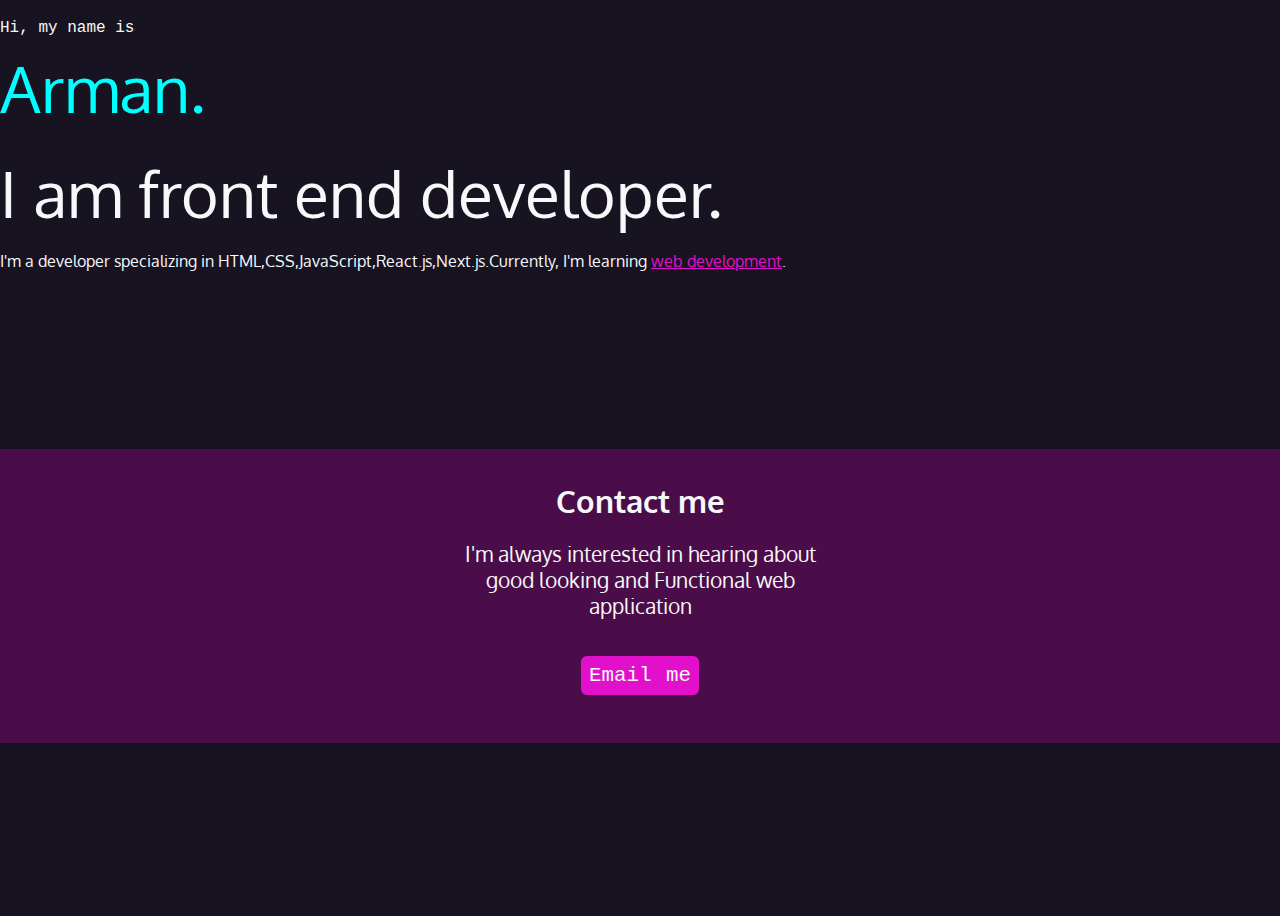
==== index.html @ 477d06f3 "first commit" ====
<!DOCTYPE html>
<html lang="en">

<head>
    <meta charset="UTF-8">
    <meta name="viewport" content="width=device-width, initial-scale=1.0">
    <link rel="stylesheet" href="style.css">
    <title>Document</title>
</head>

<body>
    <!-- the intro section start here -->
    <section id="intro">
        <p class="name">Hi, my name is <span>Arman.</span></p>

        <h2>I am front end developer.</h2>

        <p>I'm a developer specializing in HTML,CSS,JavaScript,React.js,Next.js.Currently, I'm learning <a href="#">web
                development</a>.</p>
    </section>
    <section id="contact">
      <div>
        <h2>Contact me</h2>

        <p>I'm always interested in hearing about good looking and Functional web application </p>

       <a href="mailto:abdulawularman52114@gamil.com">Email me</a>
      </div>
    </section>

</body>

</html>
---- style.css ----
@import url('https://fonts.googleapis.com/css2?family=Noto+Sans:ital,wght@0,100;0,200;0,300;0,400;0,500;0,600;0,700;0,800;0,900;1,100;1,200;1,300;1,400;1,500;1,600;1,700;1,800;1,900&family=Oxygen:wght@300;400;700&family=Playfair+Display:ital,wght@0,400;0,700;0,800;1,900&family=Poppins:ital,wght@0,100;0,200;0,300;0,400;0,500;0,600;0,700;0,800;1,100;1,200;1,300;1,400&family=Young+Serif&display=swap');

:root {
    --black: #171321;
    --dkblue: #0d314b;
    --plum: #4b0d49;
    --hotmag: #ff17e4;
    --magenta: #e310cb;
    --aqua: #86fbfb;
    --white: #f7f8fa;
    --font-size: 1.3rem;
    --mono: "Oxygen mono", monospace;
    --sans:'Oxygen', sans-serif;
  }

  html{
    box-sizing: border-box;
}


*,*::after,*::before{
  box-sizing: inherit;
  
}

/* give the body and html 100% width and height  */
html,body{
    height: 100%;
    width: 100%;
}

/* remove the default margin and padding */
body {
    font-family:var(--sans);
    background-color: var(--black);
    color:var(--white);
    font-size: var(--font-size);
    margin: 0;
    padding:0;
  }

  h1,h2,h3{
    margin:0;
  }

  a{
    color: var(--magenta);
  }
  
  a:hover{
    color: var(--hotmag);
    text-decoration: none;
  }

  /* intro section */
  #intro{
      padding-bottom: 10rem;
  }

  #intro p{
    font-size: 1rem;
    line-height: 1.5;
  }

  .name{
    font-family:var(--mono);
  }

  .name span{
    display: block;
    color: aqua;
    font-size: 4rem;
    font-family: var(--sans);
  }

  #intro h2{
    font-size: 4rem;
    font-weight: normal;
  }

  /* contact section start here */
  #contact{
    background-color:var(--plum);
  }

 #contact div{
  margin: auto;
  width: 400px;
  background-color: var(--plum);
  text-align: center;
  font-family:var(--sans);
  padding: 2rem 0;
 }

 #contact div p:first-child{
  font-weight:bold;
  font-size: 2rem;
 }

 #contact div a{
   color: var(--white);
   background-color: var(--magenta);
   text-decoration: none;
   padding: .5rem;
   border-radius: 6px;
   font-family: var(--mono);
   word-spacing: 2px;
   margin: 1rem 0;
   display: inline-block;
 }

 #contact div a:hover{
  background-color: var(--hotmag);
 }
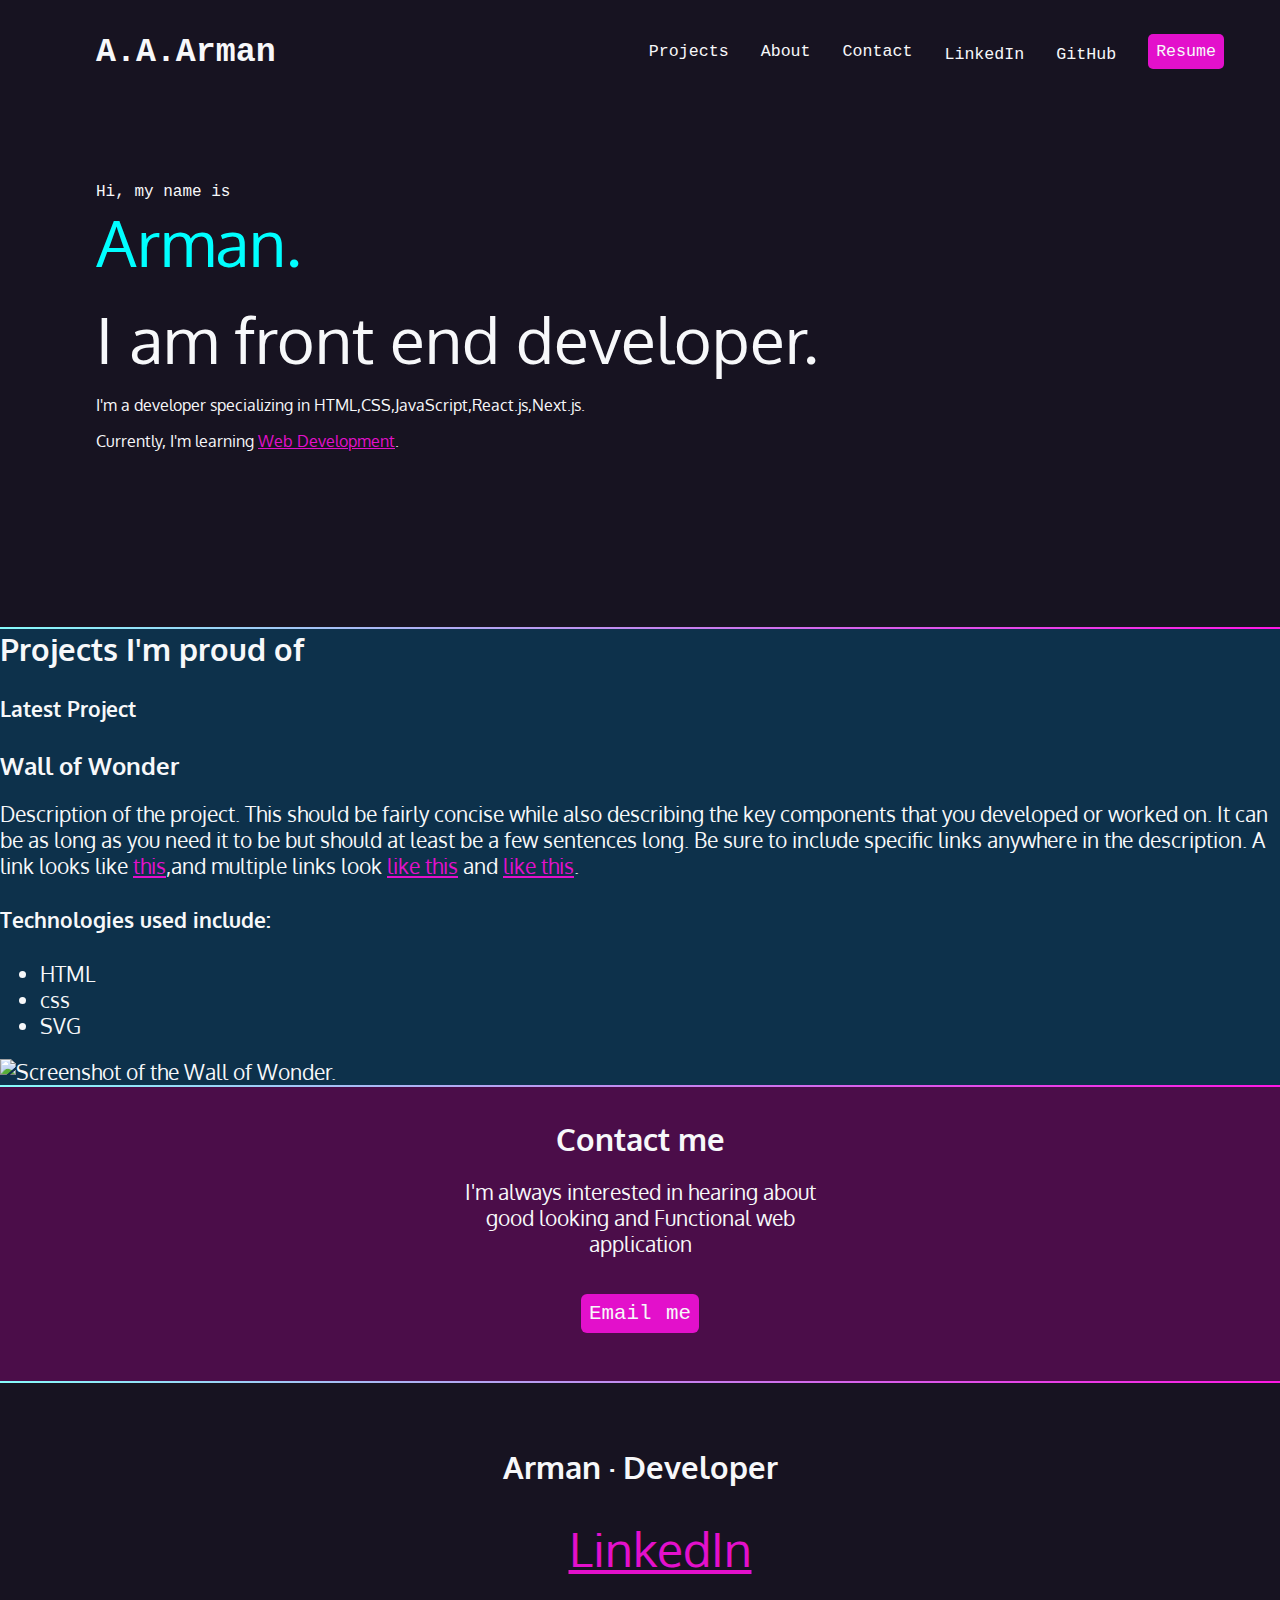
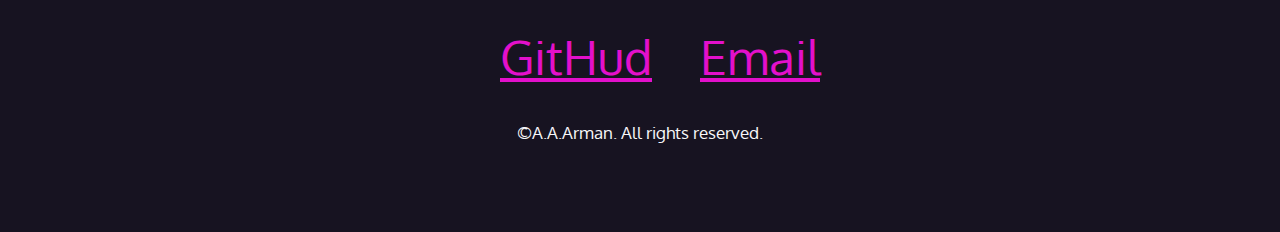
==== commit b59ee3e0: "add contact and footer section" ====
--- a/index.html
+++ b/index.html
@@ -2,31 +2,111 @@
 <html lang="en">
 
 <head>
-    <meta charset="UTF-8">
-    <meta name="viewport" content="width=device-width, initial-scale=1.0">
-    <link rel="stylesheet" href="style.css">
-    <title>Document</title>
+  <meta charset="UTF-8">
+  <meta name="viewport" content="width=device-width, initial-scale=1.0">
+  <!-- font awesome cdn -->
+  <link rel="stylesheet" href="https://cdnjs.cloudflare.com/ajax/libs/font-awesome/6.5.1/css/all.min.css"
+    integrity="sha512-DTOQO9RWCH3ppGqcWaEA1BIZOC6xxalwEsw9c2QQeAIftl+Vegovlnee1c9QX4TctnWMn13TZye+giMm8e2LwA=="
+    crossorigin="anonymous" referrerpolicy="no-referrer" />
+
+  <!-- main stylesheet -->
+  <link rel="stylesheet" href="style.css">
+  <title>Abdul Awul Arman</title>
 </head>
 
 <body>
-    <!-- the intro section start here -->
-    <section id="intro">
-        <p class="name">Hi, my name is <span>Arman.</span></p>
+  <!-- navbar section -->
+  <nav>
+    <ul>
+      <li>
+        <h1><a href="#"><span class="fa-solid fa-code"></span> <span>A.A.Arman</span></a></h1>
+      </li>
+      <li><a href="#">Projects</a></li>
+      <li><a href="#">About</a></li>
+      <li><a href="#">Contact</a></li>
+      <li><a href="#"><span aria-hidden="true" class="fa-brands fa-linkedin"></span> <span
+            class="sr-only">LinkedIn</span></a></li>
+      <li><a href="#"><span aria-hidden="true" class="fa-brands fa-github"></span><span
+            class="sr-only">GitHub</span></a></li>
+      <li><a class="button" href="#">Resume</a></li>
+    </ul>
+  </nav>
+  <!-- the intro section start here -->
+  <section id="intro">
+    <p class="name">Hi, my name is <span>Arman.</span></p>
 
-        <h2>I am front end developer.</h2>
+    <h2>I am front end developer.</h2>
 
-        <p>I'm a developer specializing in HTML,CSS,JavaScript,React.js,Next.js.Currently, I'm learning <a href="#">web
-                development</a>.</p>
+    <p>I'm a developer specializing in HTML,CSS,JavaScript,React.js,Next.js.</p>
+    <p>Currently, I'm learning <a href="#">Web
+        Development</a>.</p>
+  </section>
+  <!-- the gradient line -->
+  <div class="line"></div>
+
+  <!-- Projects section start here -->
+  <div class="project-div">
+    <section class="project">
+      <h2>Projects I'm proud of</h2>
+      <div>
+        <h4>Latest Project</h4>
+      </div>
+      <article>
+        <h3>Wall of Wonder</h3>
+  
+        <p>Description of the project. This should be fairly concise while also describing the key components that you
+          developed or worked on. It can be as long as you need it to be but should at least be a few sentences long. Be
+          sure
+          to include specific links anywhere in the description. A link looks like
+          <a href="https://frontendmasters.github.io/grid-flexbox-v2/">this</a>,and multiple links look <a href="#">like
+            this</a> and <a href="#">like this</a>.
+        </p>
+        <h4>Technologies used include:</h4>
+        <ul>
+          <li>HTML</li>
+          <li>css</li>
+          <li>SVG</li>
+        </ul>
+        <img src="https://assets.codepen.io/296057/fem-gettingstartedcss-ch5-1.png"
+          alt="Screenshot of the Wall of Wonder." />
+      </article>
     </section>
+  </div>
+
+  <!-- the gradient line -->
+  <div class="line"></div>
+
+  <!-- the contact section start here -->
+  <div class="contact-div">
     <section id="contact">
-      <div>
-        <h2>Contact me</h2>
+      <h2>Contact me</h2>
 
-        <p>I'm always interested in hearing about good looking and Functional web application </p>
+      <p>I'm always interested in hearing about good looking and Functional web application </p>
 
-       <a href="mailto:abdulawularman52114@gamil.com">Email me</a>
-      </div>
+      <a href="mailto:abdulawularman52114@gamil.com">Email me</a>
     </section>
+  </div>
+  <!-- the gradient line -->
+  <div class="line"></div>
+
+  <!-- footer section start here -->
+  <footer>
+    <h2>Arman &middot; Developer </h2>
+
+    <ul>
+      <li>
+        <a href="#"><span class="fa-brands fa-linkedin" aria-hidden="true"></span> <span
+            class="sr-only">LinkedIn</span></a>
+      </li>
+      <li>
+        <a href="#"><span class="fa-brands fa-github" aria-hidden="true"></span> <span class="sr-only">GitHud</span></a>
+      </li>
+      <li>
+        <a href="#"><span class="fa-solid fa-envelope" aria-hidden="true"></span> <span class="sr-only">Email</span></a>
+      </li>
+    </ul>
+    <p><small>&copy;A.A.Arman. All rights reserved.</small></p>
+  </footer>
 
 </body>
 
--- a/style.css
+++ b/style.css
@@ -21,6 +21,8 @@
 
 *,*::after,*::before{
   box-sizing: inherit;
+  /* padding: 0;
+  margin: 0; */
   
 }
 
@@ -53,14 +55,81 @@
     text-decoration: none;
   }
 
+  /* navbar section */
+  nav{
+    font-family: var(--mono);
+    font-size: 80%;
+    padding: 1rem;
+  }
+
+  nav ul{
+    list-style-type:none;
+    display: flex;
+    flex-wrap: wrap;
+    justify-content: center;
+    align-items: center;
+    gap: 2rem;
+  }
+
+  nav h1 a{
+    font-size: var(--sans);
+  }
+
+  nav li:first-child{
+    flex-basis: 100%;
+    text-align: center;
+  }
+
+  nav a{
+    color: var(--white);
+    text-decoration: none;
+    /* we want to full click able area so we give display block */
+    display: block;
+  }
+
+  nav a:hover{
+    color: var(--magenta);
+  }
+
+  nav [class*='fa-']{
+    /* font size 150% means that add 50% size with base size (100%+50%) */
+    font-size: 150%;
+    color:var(--aqua )
+  }
+
+  nav h1 [class*='fa-']{
+    /* font size 150% means that add 50% size with base size (100%+50%) */
+    font-size: 100%;
+    color:var(--aqua )
+  }
+
+  nav a:hover, nav [class*='fa-']:hover{
+    color: var(--hotmag);
+  }
+
+  .button{
+    background-color: var(--magenta);
+    padding:.5rem;
+    border-radius: 5px;
+  }
+
+  .button:hover{
+    color:white;
+  }
+
+
+
   /* intro section */
   #intro{
-      padding-bottom: 10rem;
+      padding:4rem 1rem 10rem 3.5rem;
+      max-width: 1200px;
+      margin:0 auto;
   }
 
   #intro p{
     font-size: 1rem;
-    line-height: 1.5;
+    
+
   }
 
   .name{
@@ -79,26 +148,31 @@
     font-weight: normal;
   }
 
+  /* project section start here */
+  .project-div{
+    background-color: var(--dkblue);
+  }
+
   /* contact section start here */
-  #contact{
-    background-color:var(--plum);
-  }
-
- #contact div{
-  margin: auto;
+ .contact-div{
+  background-color: var(--plum);
+ }
+
+ #contact {
   width: 400px;
-  background-color: var(--plum);
+  
   text-align: center;
   font-family:var(--sans);
   padding: 2rem 0;
- }
-
- #contact div p:first-child{
+  margin: 0 auto;
+ }
+
+ #contact p:first-child{
   font-weight:bold;
   font-size: 2rem;
  }
 
- #contact div a{
+ #contact  a{
    color: var(--white);
    background-color: var(--magenta);
    text-decoration: none;
@@ -110,6 +184,54 @@
    display: inline-block;
  }
 
- #contact div a:hover{
+ #contact a:hover{
   background-color: var(--hotmag);
  }
+
+ /* footer start here */ 
+ footer ul{
+  list-style: none;
+ }
+ footer{
+  padding: 4rem 0;
+  text-align: center;
+ }
+
+ footer ul{
+  width: 400px;
+  display: flex;
+  margin: 2rem auto;
+  justify-content: center;
+  gap: 3rem;
+  font-size: 3rem;
+  flex-flow: row wrap;
+
+ }
+
+ footer li a [class*='fa-']{
+   font-size: 3rem;
+ }
+
+
+ .line{
+  background: rgb(134,251,251);
+background: linear-gradient(90deg, rgba(134,251,251,1) 0%, rgba(134,251,251,1) 0%, rgba(255,23,228,1) 100%);
+  height: 2px;
+ }
+
+
+ @media  all and (min-width:850px) {
+
+  nav{
+    max-width: 1200px;
+    margin:0 auto;
+  }
+  
+  nav ul li:first-child{
+    flex-basis:auto;
+    text-align: left;
+    margin-right:auto ;
+  }
+
+  
+ }
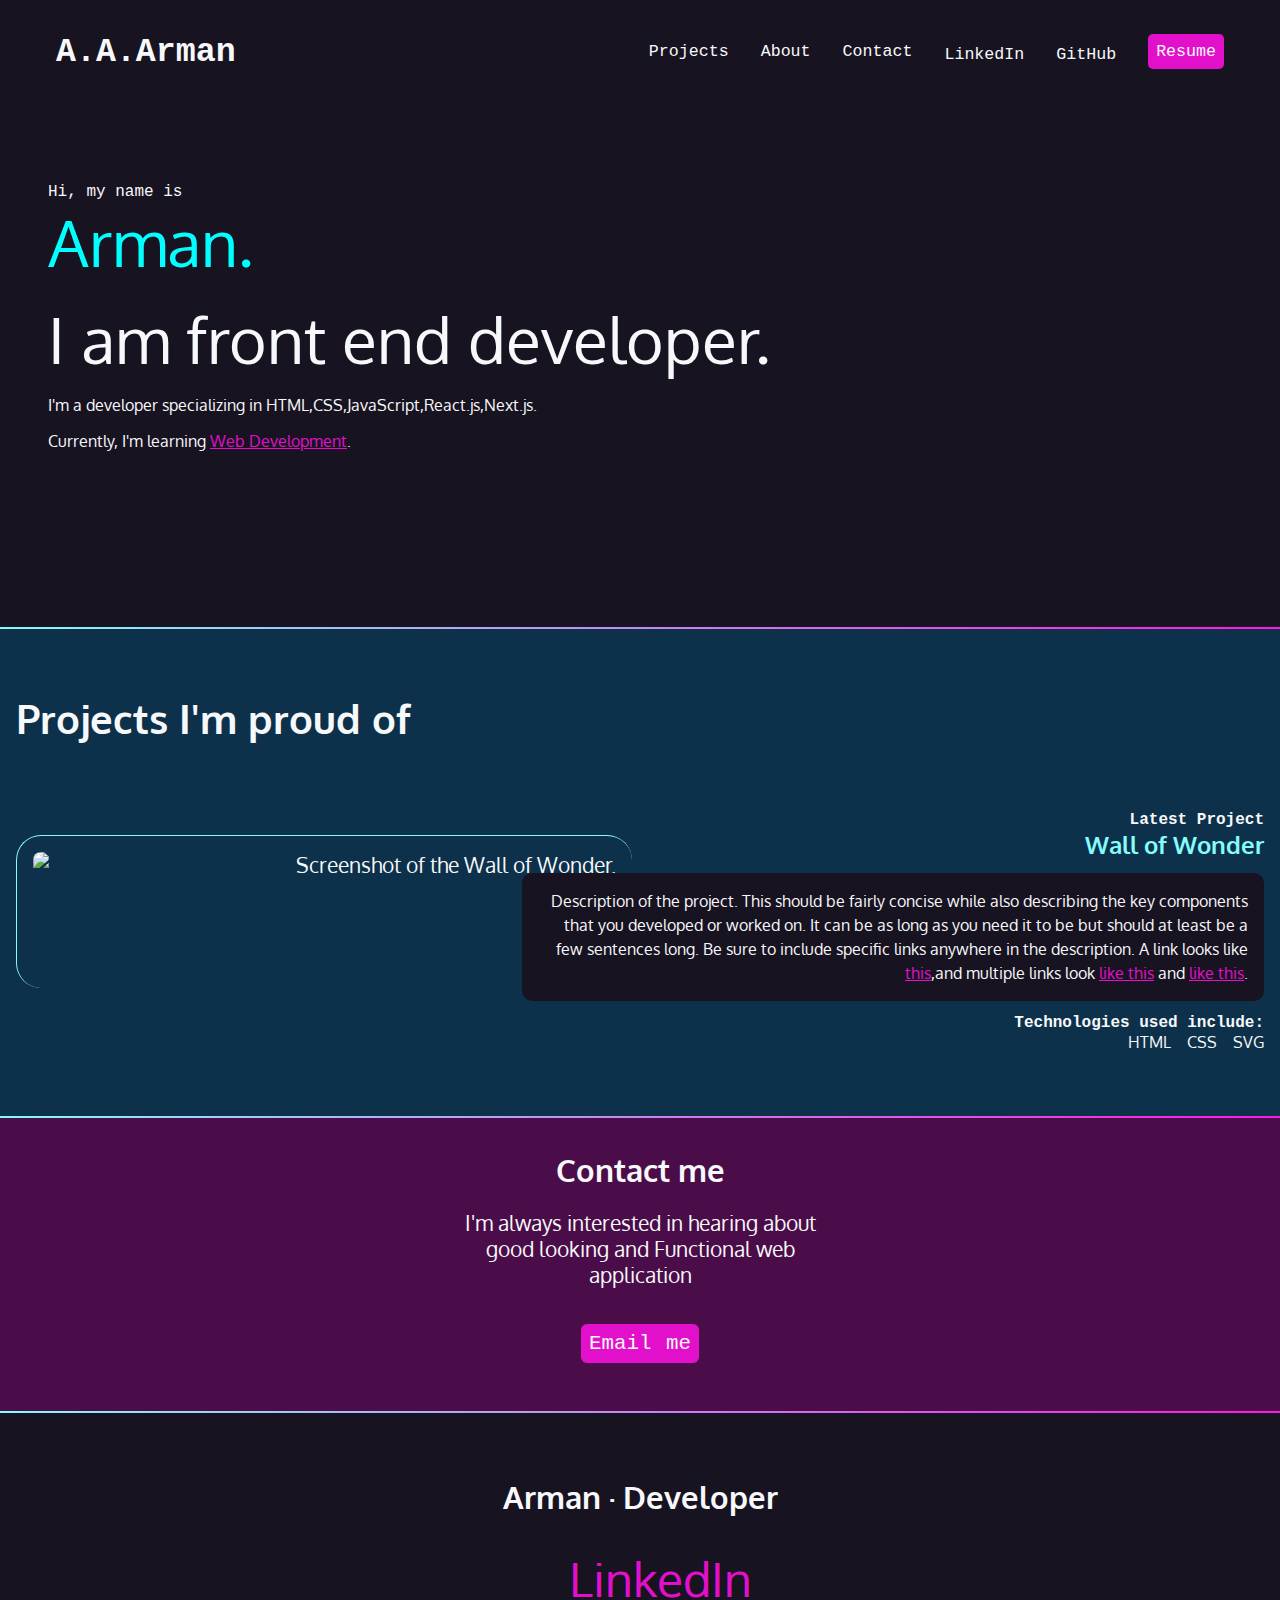
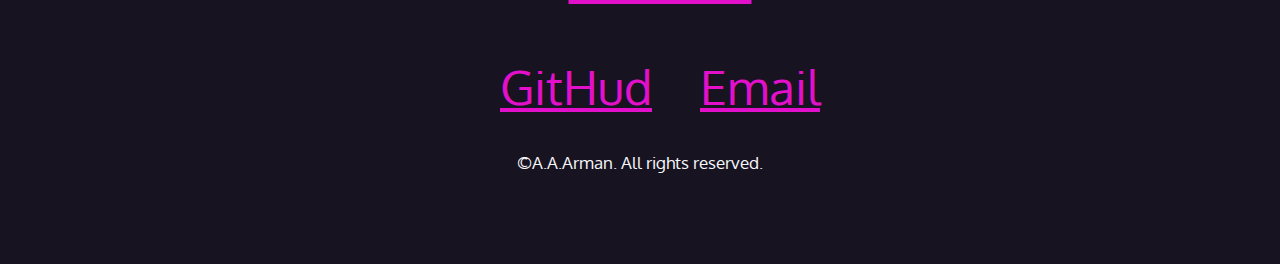
==== commit 3717a4ed: "add project section" ====
--- a/index.html
+++ b/index.html
@@ -46,27 +46,31 @@
 
   <!-- Projects section start here -->
   <div class="project-div">
-    <section class="project">
+    <section id="project">
       <h2>Projects I'm proud of</h2>
       <div>
-        <h4>Latest Project</h4>
-      </div>
+        
       <article>
-        <h3>Wall of Wonder</h3>
+
+        <div class="project-text">
+          <h4>Latest Project</h4>
+          <h3>Wall of Wonder</h3>
   
-        <p>Description of the project. This should be fairly concise while also describing the key components that you
-          developed or worked on. It can be as long as you need it to be but should at least be a few sentences long. Be
-          sure
-          to include specific links anywhere in the description. A link looks like
-          <a href="https://frontendmasters.github.io/grid-flexbox-v2/">this</a>,and multiple links look <a href="#">like
-            this</a> and <a href="#">like this</a>.
-        </p>
-        <h4>Technologies used include:</h4>
-        <ul>
-          <li>HTML</li>
-          <li>css</li>
-          <li>SVG</li>
-        </ul>
+          <p>Description of the project. This should be fairly concise while also describing the key components that you
+            developed or worked on. It can be as long as you need it to be but should at least be a few sentences long. Be
+            sure
+            to include specific links anywhere in the description. A link looks like
+            <a href="https://frontendmasters.github.io/grid-flexbox-v2/">this</a>,and multiple links look <a href="#">like
+              this</a> and <a href="#">like this</a>.
+          </p>
+          <h4>Technologies used include:</h4>
+          <ul>
+            <li>HTML</li>
+            <li>CSS</li>
+            <li>SVG</li>
+          </ul>
+        </div>
+        
         <img src="https://assets.codepen.io/296057/fem-gettingstartedcss-ch5-1.png"
           alt="Screenshot of the Wall of Wonder." />
       </article>
--- a/style.css
+++ b/style.css
@@ -55,6 +55,10 @@
     text-decoration: none;
   }
 
+  img{
+    width: 100%;
+  }
+
   /* navbar section */
   nav{
     font-family: var(--mono);
@@ -63,12 +67,13 @@
   }
 
   nav ul{
-    list-style-type:none;
+    list-style-type: none;
     display: flex;
     flex-wrap: wrap;
     justify-content: center;
     align-items: center;
     gap: 2rem;
+    padding: 0px;
   }
 
   nav h1 a{
@@ -121,7 +126,7 @@
 
   /* intro section */
   #intro{
-      padding:4rem 1rem 10rem 3.5rem;
+      padding:4rem 1rem 10rem .5rem;
       max-width: 1200px;
       margin:0 auto;
   }
@@ -151,6 +156,54 @@
   /* project section start here */
   .project-div{
     background-color: var(--dkblue);
+  }
+
+  #project{
+    padding: 4rem 1rem;
+  }
+
+  #project h2{
+    font-size: 2.5rem;
+    margin-bottom:calc(2.5rem*1.5) ;
+    
+  }
+
+  #project h3{
+    color: var(--aqua);
+  }
+
+  #project h4{
+    font-size: 1rem;
+    font-family: var(--mono);
+    margin: 0;
+  }
+
+  #project p{
+    background-color:var(--black) ;
+    padding: 1rem;
+    border-radius: 10px;
+    margin: .8rem 0;
+    font-size: 1rem;
+    line-height: 1.5;
+  }
+
+  #project ul {
+    list-style: none;
+     display: flex;
+     gap: 1rem;
+     padding: 0;
+     margin: 0;
+     flex-flow: row wrap;
+     justify-content: flex start;
+     font-size: 1rem;
+  }
+
+  #project img{
+    margin: 2rem 0 4rem 0;
+    border-top: 1px solid var(--aqua);
+    border-left: 1px solid var(--aqua);
+    border-radius: 25px;
+    padding:1rem;
   }
 
   /* contact section start here */
@@ -235,3 +288,31 @@
 
   
  }
+
+ @media all and (min-width:550px) {
+  
+  article{
+    display: grid;
+    grid-template-columns: repeat(10,1fr);
+    gap: 1rem;
+    text-align: right;
+  }
+
+  article img{
+    grid-column: 1/6;
+    grid-row: 1/2;
+  }
+
+  article div{
+    grid-column: 5/11;
+    order: 2;
+    grid-row: 1/2;
+    text-align: right;
+    margin-top: .5rem;
+  }
+  #project ul{
+    justify-content: flex-end;
+  }
+
+  
+ }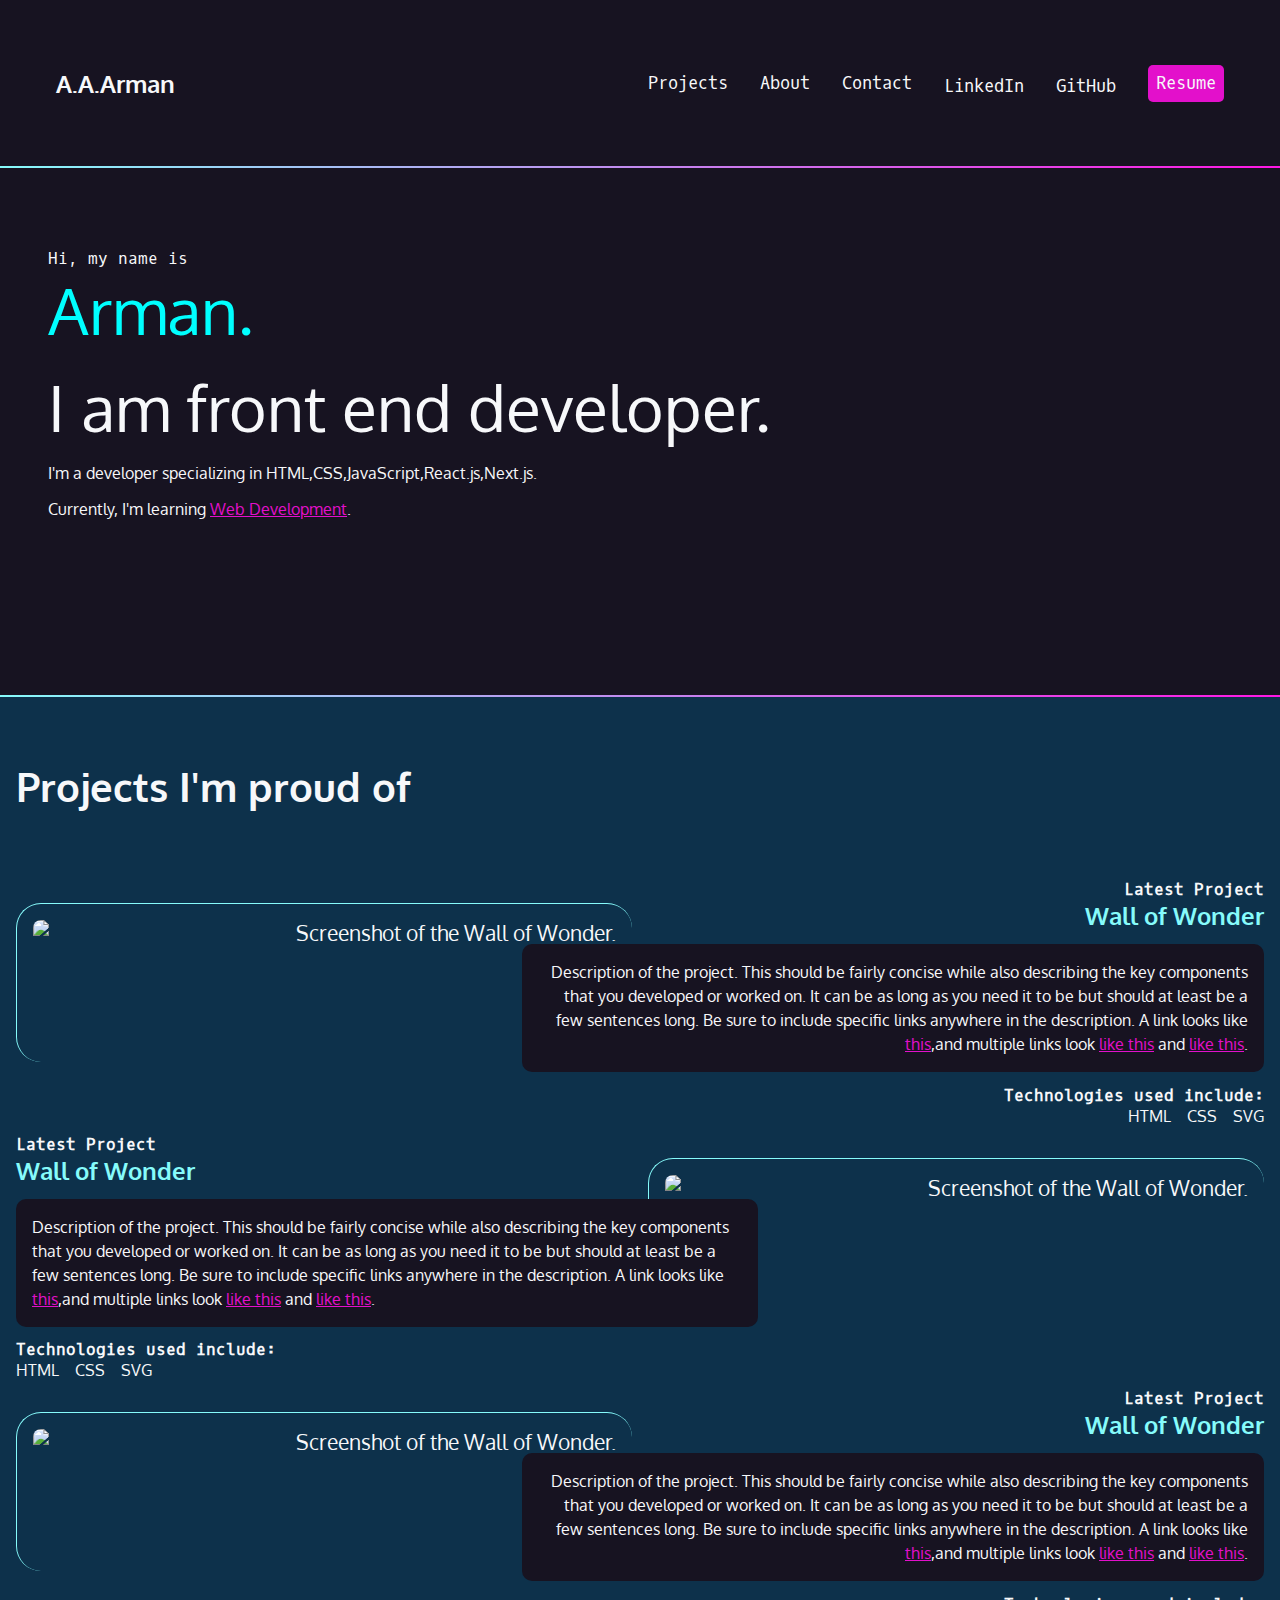
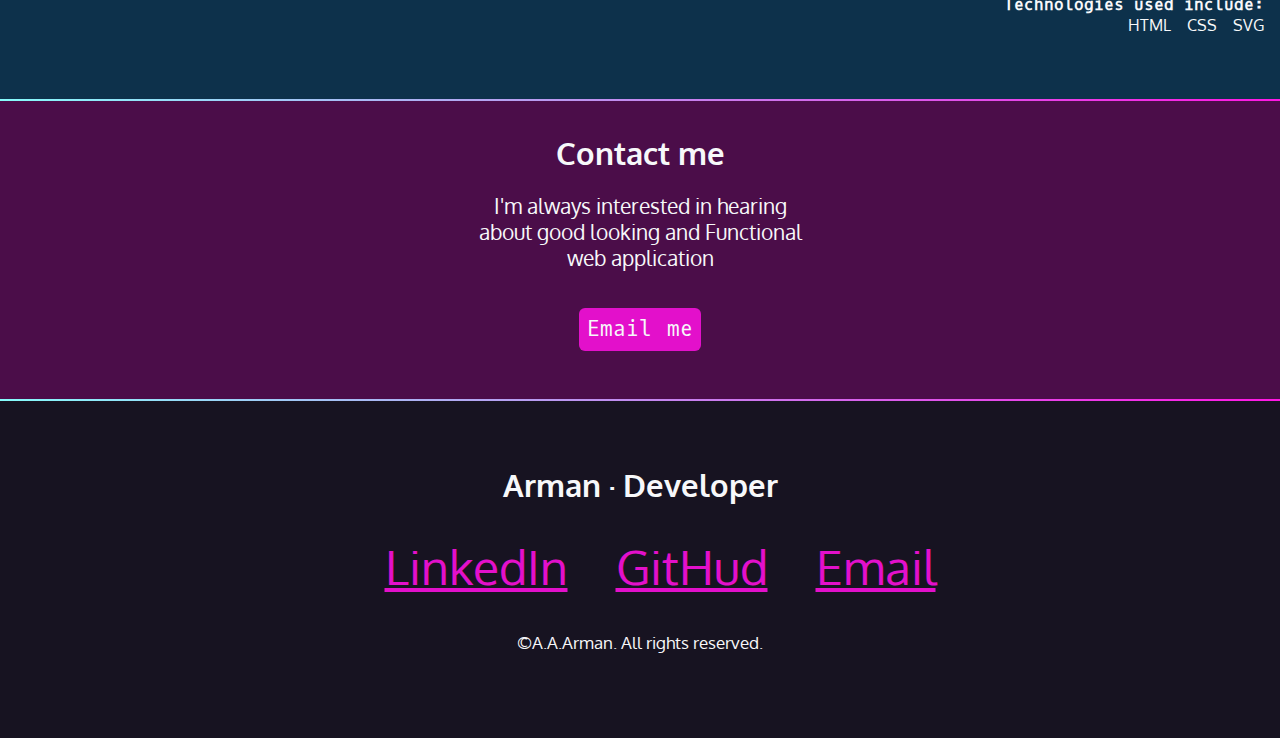
==== commit f24c1588: "add about page" ====
--- a/index.html
+++ b/index.html
@@ -4,13 +4,17 @@
 <head>
   <meta charset="UTF-8">
   <meta name="viewport" content="width=device-width, initial-scale=1.0">
+  <!-- google font -->
+  <link rel="preconnect" href="https://fonts.googleapis.com" />
+    <link rel="preconnect" href="https://fonts.gstatic.com" crossorigin />
+    <link href="https://fonts.googleapis.com/css2?family=Oxygen&family=Oxygen+Mono&display=swap" rel="stylesheet" />
   <!-- font awesome cdn -->
   <link rel="stylesheet" href="https://cdnjs.cloudflare.com/ajax/libs/font-awesome/6.5.1/css/all.min.css"
     integrity="sha512-DTOQO9RWCH3ppGqcWaEA1BIZOC6xxalwEsw9c2QQeAIftl+Vegovlnee1c9QX4TctnWMn13TZye+giMm8e2LwA=="
     crossorigin="anonymous" referrerpolicy="no-referrer" />
 
   <!-- main stylesheet -->
-  <link rel="stylesheet" href="style.css">
+  <link rel="stylesheet" href="/css/style.css">
   <title>Abdul Awul Arman</title>
 </head>
 
@@ -19,10 +23,10 @@
   <nav>
     <ul>
       <li>
-        <h1><a href="#"><span class="fa-solid fa-code"></span> <span>A.A.Arman</span></a></h1>
+        <h1><a href="/index.html"><span class="fa-solid fa-code"></span> <span>A.A.Arman</span></a></h1>
       </li>
       <li><a href="#">Projects</a></li>
-      <li><a href="#">About</a></li>
+      <li><a href="/html/about_page.html">About</a></li>
       <li><a href="#">Contact</a></li>
       <li><a href="#"><span aria-hidden="true" class="fa-brands fa-linkedin"></span> <span
             class="sr-only">LinkedIn</span></a></li>
@@ -31,6 +35,8 @@
       <li><a class="button" href="#">Resume</a></li>
     </ul>
   </nav>
+  <!-- the gradient line -->
+  <div class="line"></div>
   <!-- the intro section start here -->
   <section id="intro">
     <p class="name">Hi, my name is <span>Arman.</span></p>
@@ -74,8 +80,62 @@
         <img src="https://assets.codepen.io/296057/fem-gettingstartedcss-ch5-1.png"
           alt="Screenshot of the Wall of Wonder." />
       </article>
+     
+      <!-- 2nd project start here -->
+      <article>
+
+        <div class="reverse-text"   >
+          <h4>Latest Project</h4>
+          <h3>Wall of Wonder</h3>
+  
+          <p>Description of the project. This should be fairly concise while also describing the key components that you
+            developed or worked on. It can be as long as you need it to be but should at least be a few sentences long. Be
+            sure
+            to include specific links anywhere in the description. A link looks like
+            <a href="https://frontendmasters.github.io/grid-flexbox-v2/">this</a>,and multiple links look <a href="#">like
+              this</a> and <a href="#">like this</a>.
+          </p>
+          <h4>Technologies used include:</h4>
+          <ul>
+            <li>HTML</li>
+            <li>CSS</li>
+            <li>SVG</li>
+          </ul>
+        </div>
+        
+        <img class="reverse-img"  src="https://assets.codepen.io/296057/fem-gettingstartedcss-ch5-1.png"
+          alt="Screenshot of the Wall of Wonder." />
+      </article>
+       
+      <!-- 3rd project start here -->
+      <article>
+
+        <div class="project-text">
+          <h4>Latest Project</h4>
+          <h3>Wall of Wonder</h3>
+  
+          <p>Description of the project. This should be fairly concise while also describing the key components that you
+            developed or worked on. It can be as long as you need it to be but should at least be a few sentences long. Be
+            sure
+            to include specific links anywhere in the description. A link looks like
+            <a href="https://frontendmasters.github.io/grid-flexbox-v2/">this</a>,and multiple links look <a href="#">like
+              this</a> and <a href="#">like this</a>.
+          </p>
+          <h4>Technologies used include:</h4>
+          <ul>
+            <li>HTML</li>
+            <li>CSS</li>
+            <li>SVG</li>
+          </ul>
+        </div>
+        
+        <img src="https://assets.codepen.io/296057/fem-gettingstartedcss-ch5-1.png"
+          alt="Screenshot of the Wall of Wonder." />
+      </article>
     </section>
   </div>
+
+  
 
   <!-- the gradient line -->
   <div class="line"></div>
--- a/css/style.css
+++ b/css/style.css
@@ -0,0 +1,334 @@
+
+:root {
+    --black: #171321;
+    --dkblue: #0d314b;
+    --plum: #4b0d49;
+    --hotmag: #ff17e4;
+    --magenta: #e310cb;
+    --aqua: #86fbfb;
+    --white: #f7f8fa;
+    --font-size: 1.3rem;
+    --mono: "Oxygen mono", monospace;
+    --sans: "Oxygen", sans-serif;
+  }
+
+  html{
+    box-sizing: border-box;
+}
+
+
+*,*::after,*::before{
+  box-sizing: inherit;
+  /* padding: 0;
+  margin: 0; */
+  
+}
+
+/* give the body and html 100% width and height  */
+html,body{
+    height: 100%;
+    width: 100%;
+}
+
+/* remove the default margin and padding */
+body {
+    font-family:var(--sans);
+    background-color: var(--black);
+    color:var(--white);
+    font-size: var(--font-size);
+    margin: 0;
+    padding:0;
+    /* width: 350px; */
+  }
+
+  h1,h2,h3{
+    margin:0;
+  }
+
+  a{
+    color: var(--magenta);
+  }
+  
+  a:hover{
+    color: var(--hotmag);
+    text-decoration: none;
+  }
+
+  img{
+    width: 100%;
+  }
+
+  /* navbar section */
+  nav{
+    font-family: var(--mono);
+    font-size: 80%;
+    padding: 3rem 1rem;
+  }
+
+  nav ul{
+    list-style-type: none;
+    display: flex;
+    flex-wrap: wrap;
+    justify-content: center;
+    align-items: center;
+    gap: 2rem;
+    padding: 0px;
+  }
+
+  nav h1 a{
+    font-family: var(--sans);
+    font-size: 1.5rem;
+    /* background-color: red; */
+  }
+
+  nav li:first-child{
+    flex-basis: 100%;
+    text-align: center;
+  }
+
+  nav a{
+    color: var(--white);
+    text-decoration: none;
+    /* we want to full click able area so we give display block */
+    display: block;
+  }
+
+  nav a:hover{
+    color: var(--magenta);
+  }
+
+  nav [class*='fa-']{
+    /* font size 150% means that add 50% size with base size (100%+50%) */
+    font-size: 150%;
+    color:var(--aqua )
+  }
+
+  nav h1 [class*='fa-']{
+    /* font size 150% means that add 50% size with base size (100%+50%) */
+    font-size: 100%;
+    color:var(--aqua )
+  }
+
+  nav a:hover, nav [class*='fa-']:hover{
+    color: var(--hotmag);
+  }
+
+  .button{
+    background-color: var(--magenta);
+    padding:.5rem;
+    border-radius: 5px;
+  }
+
+  .button:hover{
+    color:white;
+  }
+
+
+
+  /* intro section */
+  #intro{
+      padding:4rem 1rem 10rem .5rem;
+      max-width: 1200px;
+      margin:0 auto;
+  }
+
+  #intro p{
+    font-size: 1rem;
+    
+
+  }
+
+  .name{
+    font-family:var(--mono);
+  }
+
+  .name span{
+    display: block;
+    color: aqua;
+    font-size: 4rem;
+    font-family: var(--sans);
+  }
+
+  #intro h2{
+    font-size: 4rem;
+    font-weight: normal;
+  }
+
+  /* project section start here */
+  .project-div{
+    background-color: var(--dkblue);
+  }
+
+  #project{
+    padding: 4rem 1rem;
+  }
+
+  #project h2{
+    font-size: 2.5rem;
+    margin-bottom:calc(2.5rem*1.5) ;
+    
+  }
+
+  #project h3{
+    color: var(--aqua);
+  }
+
+  #project h4{
+    font-size: 1rem;
+    font-family: var(--mono);
+    margin: 0;
+  }
+
+  #project p{
+    background-color:var(--black) ;
+    padding: 1rem;
+    border-radius: 10px;
+    margin: .8rem 0;
+    font-size: 1rem;
+    line-height: 1.5;
+  }
+
+  #project ul {
+    list-style: none;
+     display: flex;
+     gap: 1rem;
+     padding: 0;
+     margin: 0;
+     flex-flow: row wrap;
+     justify-content: flex start;
+     font-size: 1rem;
+  }
+
+  #project img{
+    margin: 2rem 0 4rem 0;
+    border-top: 1px solid var(--aqua);
+    border-left: 1px solid var(--aqua);
+    border-radius: 25px;
+    padding:1rem;
+  }
+
+  /* contact section start here */
+ .contact-div{
+  background-color: var(--plum);
+ }
+
+ #contact {
+  width: 350px;
+  
+  text-align: center;
+  font-family:var(--sans);
+  padding: 2rem 0;
+  margin: 0 auto;
+ }
+
+ #contact p:first-child{
+  font-weight:bold;
+  font-size: 2rem;
+ }
+
+ #contact  a{
+   color: var(--white);
+   background-color: var(--magenta);
+   text-decoration: none;
+   padding: .5rem;
+   border-radius: 6px;
+   font-family: var(--mono);
+   word-spacing: 2px;
+   margin: 1rem 0;
+   display: inline-block;
+ }
+
+ #contact a:hover{
+  background-color: var(--hotmag);
+ }
+
+ /* footer start here */ 
+ footer ul{
+  list-style: none;
+ }
+ footer{
+  padding: 4rem 0;
+  text-align: center;
+ }
+
+ footer ul{
+  width: 100%;
+  display: flex;
+  margin: 2rem auto;
+  justify-content: center;
+  gap: 3rem;
+  font-size: 3rem;
+  flex-flow: row wrap;
+
+ }
+
+ footer li a [class*='fa-']{
+   font-size: 3rem;
+ }
+
+
+ .line{
+  background: rgb(134,251,251);
+background: linear-gradient(90deg, rgba(134,251,251,1) 0%, rgba(134,251,251,1) 0%, rgba(255,23,228,1) 100%);
+  height: 2px;
+ }
+
+
+ @media  all and (min-width:850px) {
+
+  nav{
+    max-width: 1200px;
+    margin:0 auto;
+  }
+  
+  nav ul li:first-child{
+    flex-basis:auto;
+    text-align: left;
+    margin-right:auto ;
+  }
+
+  
+ }
+
+ @media all and (min-width:550px) {
+
+  article{
+    display: grid;
+    grid-template-columns: repeat(10,1fr);
+    gap: 1rem;
+    text-align: right;
+  }
+
+  article img{
+    order: 1;
+    grid-column: 1/6;
+    grid-row: 1/2;
+  }
+
+  article div{
+    grid-column: 5/11;
+    order: 2;
+    grid-row: 1/2;
+    text-align: right;
+    margin-top: .5rem;
+  }
+  #project ul{
+    justify-content: flex-end;
+  }
+
+  #project article .reverse-text{
+    /* background-color: red; */
+    text-align: left;
+    order: 1;
+    grid-column:1/7 ;
+    z-index: 10;
+  }
+  #project article .reverse-text ul{
+    justify-content: flex-start;
+  }
+  #project article .reverse-img{
+    grid-column: 6/11;
+  }
+
+  
+ }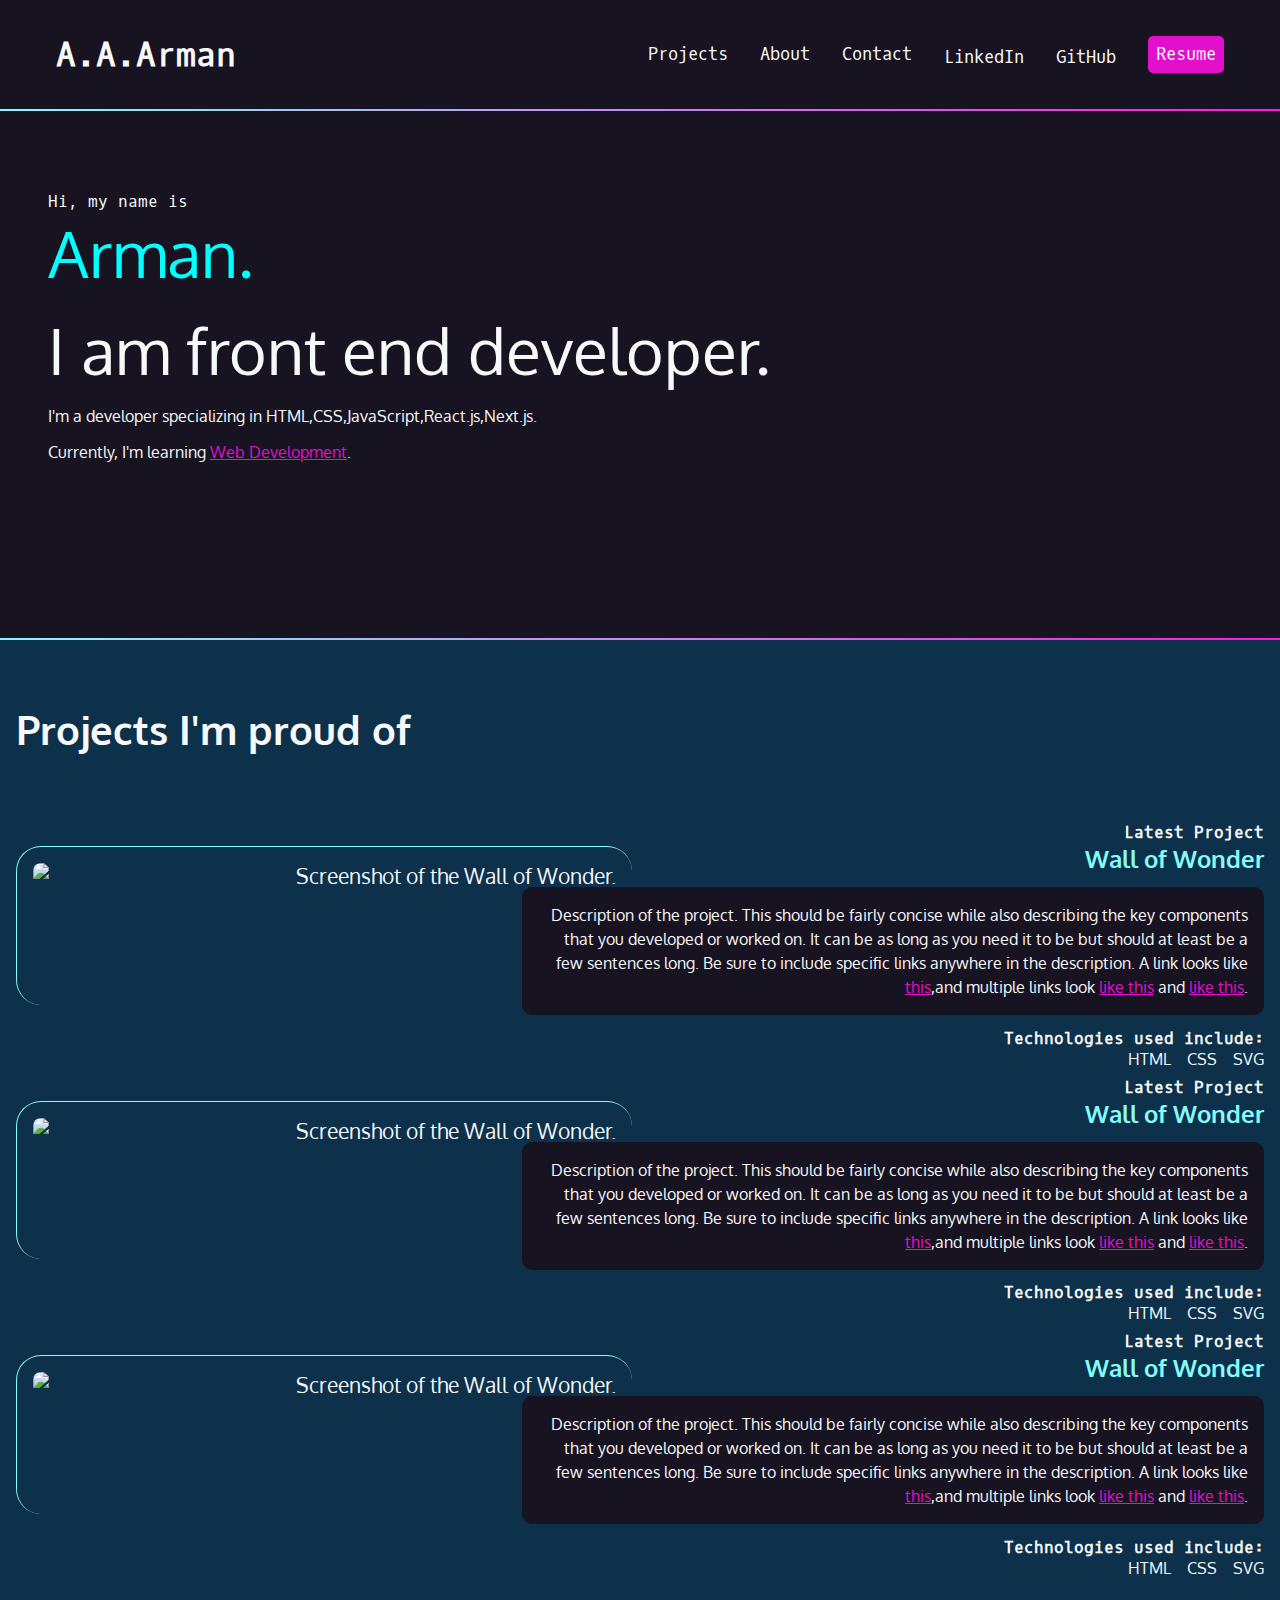
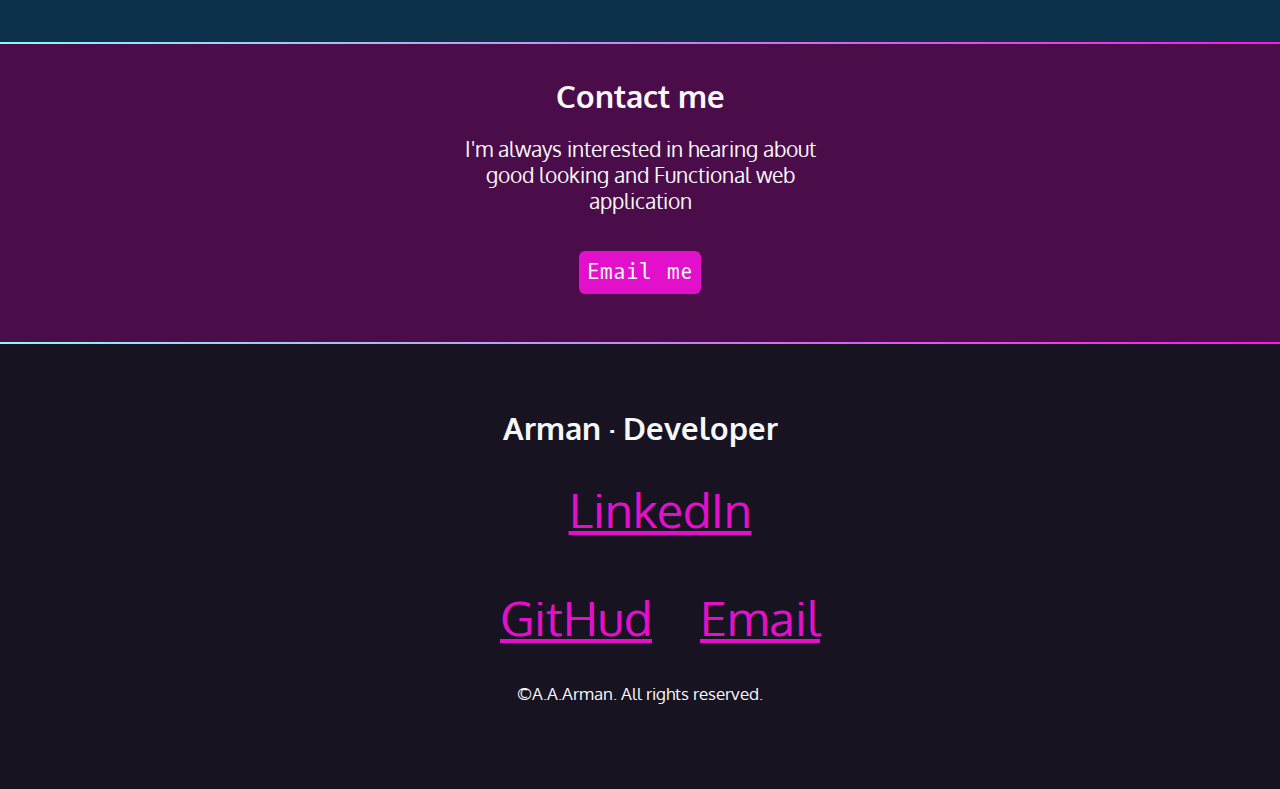
==== commit 95e65cfe: "Update index.html" ====
--- a/index.html
+++ b/index.html
@@ -14,7 +14,7 @@
     crossorigin="anonymous" referrerpolicy="no-referrer" />
 
   <!-- main stylesheet -->
-  <link rel="stylesheet" href="/css/style.css">
+  <link rel="stylesheet" href="style.css">
   <title>Abdul Awul Arman</title>
 </head>
 
@@ -26,8 +26,8 @@
         <h1><a href="/index.html"><span class="fa-solid fa-code"></span> <span>A.A.Arman</span></a></h1>
       </li>
       <li><a href="#">Projects</a></li>
-      <li><a href="/html/about_page.html">About</a></li>
-      <li><a href="#">Contact</a></li>
+      <li><a href="about_page.html">About</a></li>
+      <li><a  href="#contact-id">Contact</a></li>
       <li><a href="#"><span aria-hidden="true" class="fa-brands fa-linkedin"></span> <span
             class="sr-only">LinkedIn</span></a></li>
       <li><a href="#"><span aria-hidden="true" class="fa-brands fa-github"></span><span
@@ -52,21 +52,22 @@
 
   <!-- Projects section start here -->
   <div class="project-div">
+    <div class="for-width">
     <section id="project">
       <h2>Projects I'm proud of</h2>
       <div>
         
-      <article>
-
-        <div class="project-text">
-          <h4>Latest Project</h4>
-          <h3>Wall of Wonder</h3>
-  
-          <p>Description of the project. This should be fairly concise while also describing the key components that you
-            developed or worked on. It can be as long as you need it to be but should at least be a few sentences long. Be
-            sure
-            to include specific links anywhere in the description. A link looks like
-            <a href="https://frontendmasters.github.io/grid-flexbox-v2/">this</a>,and multiple links look <a href="#">like
+        <article>
+          
+          <div class="project-text">
+            <h4>Latest Project</h4>
+            <h3>Wall of Wonder</h3>
+            
+            <p>Description of the project. This should be fairly concise while also describing the key components that you
+              developed or worked on. It can be as long as you need it to be but should at least be a few sentences long. Be
+              sure
+              to include specific links anywhere in the description. A link looks like
+              <a href="https://frontendmasters.github.io/grid-flexbox-v2/">this</a>,and multiple links look <a href="#">like
               this</a> and <a href="#">like this</a>.
           </p>
           <h4>Technologies used include:</h4>
@@ -78,16 +79,16 @@
         </div>
         
         <img src="https://assets.codepen.io/296057/fem-gettingstartedcss-ch5-1.png"
-          alt="Screenshot of the Wall of Wonder." />
+        alt="Screenshot of the Wall of Wonder." />
       </article>
      
       <!-- 2nd project start here -->
       <article>
-
+        
         <div class="reverse-text"   >
           <h4>Latest Project</h4>
           <h3>Wall of Wonder</h3>
-  
+          
           <p>Description of the project. This should be fairly concise while also describing the key components that you
             developed or worked on. It can be as long as you need it to be but should at least be a few sentences long. Be
             sure
@@ -104,7 +105,7 @@
         </div>
         
         <img class="reverse-img"  src="https://assets.codepen.io/296057/fem-gettingstartedcss-ch5-1.png"
-          alt="Screenshot of the Wall of Wonder." />
+        alt="Screenshot of the Wall of Wonder." />
       </article>
        
       <!-- 3rd project start here -->
@@ -113,57 +114,55 @@
         <div class="project-text">
           <h4>Latest Project</h4>
           <h3>Wall of Wonder</h3>
-  
+          
           <p>Description of the project. This should be fairly concise while also describing the key components that you
             developed or worked on. It can be as long as you need it to be but should at least be a few sentences long. Be
             sure
             to include specific links anywhere in the description. A link looks like
             <a href="https://frontendmasters.github.io/grid-flexbox-v2/">this</a>,and multiple links look <a href="#">like
               this</a> and <a href="#">like this</a>.
-          </p>
-          <h4>Technologies used include:</h4>
-          <ul>
-            <li>HTML</li>
-            <li>CSS</li>
-            <li>SVG</li>
-          </ul>
-        </div>
-        
-        <img src="https://assets.codepen.io/296057/fem-gettingstartedcss-ch5-1.png"
+            </p>
+            <h4>Technologies used include:</h4>
+            <ul>
+              <li>HTML</li>
+              <li>CSS</li>
+              <li>SVG</li>
+            </ul>
+          </div>
+          
+          <img src="https://assets.codepen.io/296057/fem-gettingstartedcss-ch5-1.png"
           alt="Screenshot of the Wall of Wonder." />
-      </article>
-    </section>
-  </div>
-
-  
-
-  <!-- the gradient line -->
-  <div class="line"></div>
-
-  <!-- the contact section start here -->
-  <div class="contact-div">
+        </article>
+      </section>
+      </div>
+    </div>
+    
+    <!-- the contact section start here -->
+    <div id="contact-id" class="contact-div" >
+    <!-- the gradient line -->
+    <div class="line"></div>
     <section id="contact">
       <h2>Contact me</h2>
-
+      
       <p>I'm always interested in hearing about good looking and Functional web application </p>
-
+      
       <a href="mailto:abdulawularman52114@gamil.com">Email me</a>
     </section>
   </div>
   <!-- the gradient line -->
   <div class="line"></div>
-
+  
   <!-- footer section start here -->
   <footer>
     <h2>Arman &middot; Developer </h2>
-
+    
     <ul>
       <li>
         <a href="#"><span class="fa-brands fa-linkedin" aria-hidden="true"></span> <span
-            class="sr-only">LinkedIn</span></a>
-      </li>
-      <li>
-        <a href="#"><span class="fa-brands fa-github" aria-hidden="true"></span> <span class="sr-only">GitHud</span></a>
+          class="sr-only">LinkedIn</span></a>
+        </li>
+        <li>
+          <a href="#"><span class="fa-brands fa-github" aria-hidden="true"></span> <span class="sr-only">GitHud</span></a>
       </li>
       <li>
         <a href="#"><span class="fa-solid fa-envelope" aria-hidden="true"></span> <span class="sr-only">Email</span></a>
@@ -174,4 +173,4 @@
 
 </body>
 
-</html>+</html>
--- a/style.css
+++ b/style.css
@@ -0,0 +1,318 @@
+
+@import url('https://fonts.googleapis.com/css2?family=Noto+Sans:ital,wght@0,100;0,200;0,300;0,400;0,500;0,600;0,700;0,800;0,900;1,100;1,200;1,300;1,400;1,500;1,600;1,700;1,800;1,900&family=Oxygen:wght@300;400;700&family=Playfair+Display:ital,wght@0,400;0,700;0,800;1,900&family=Poppins:ital,wght@0,100;0,200;0,300;0,400;0,500;0,600;0,700;0,800;1,100;1,200;1,300;1,400&family=Young+Serif&display=swap');
+
+:root {
+    --black: #171321;
+    --dkblue: #0d314b;
+    --plum: #4b0d49;
+    --hotmag: #ff17e4;
+    --magenta: #e310cb;
+    --aqua: #86fbfb;
+    --white: #f7f8fa;
+    --font-size: 1.3rem;
+    --mono: "Oxygen mono", monospace;
+    --sans:'Oxygen', sans-serif;
+  }
+
+  html{
+    box-sizing: border-box;
+}
+
+
+*,*::after,*::before{
+  box-sizing: inherit;
+  /* padding: 0;
+  margin: 0; */
+  
+}
+
+/* give the body and html 100% width and height  */
+html,body{
+    height: 100%;
+    width: 100%;
+}
+
+/* remove the default margin and padding */
+body {
+    font-family:var(--sans);
+    background-color: var(--black);
+    color:var(--white);
+    font-size: var(--font-size);
+    margin: 0;
+    padding:0;
+  }
+
+  h1,h2,h3{
+    margin:0;
+  }
+
+  a{
+    color: var(--magenta);
+  }
+  
+  a:hover{
+    color: var(--hotmag);
+    text-decoration: none;
+  }
+
+  img{
+    width: 100%;
+  }
+
+  /* navbar section */
+  nav{
+    font-family: var(--mono);
+    font-size: 80%;
+    padding: 1rem;
+  }
+
+  nav ul{
+    list-style-type: none;
+    display: flex;
+    flex-wrap: wrap;
+    justify-content: center;
+    align-items: center;
+    gap: 2rem;
+    padding: 0px;
+  }
+
+  nav h1 a{
+    font-size: var(--sans);
+  }
+
+  nav li:first-child{
+    flex-basis: 100%;
+    text-align: center;
+  }
+
+  nav a{
+    color: var(--white);
+    text-decoration: none;
+    /* we want to full click able area so we give display block */
+    display: block;
+  }
+
+  nav a:hover{
+    color: var(--magenta);
+  }
+
+  nav [class*='fa-']{
+    /* font size 150% means that add 50% size with base size (100%+50%) */
+    font-size: 150%;
+    color:var(--aqua )
+  }
+
+  nav h1 [class*='fa-']{
+    /* font size 150% means that add 50% size with base size (100%+50%) */
+    font-size: 100%;
+    color:var(--aqua )
+  }
+
+  nav a:hover, nav [class*='fa-']:hover{
+    color: var(--hotmag);
+  }
+
+  .button{
+    background-color: var(--magenta);
+    padding:.5rem;
+    border-radius: 5px;
+  }
+
+  .button:hover{
+    color:white;
+  }
+
+
+
+  /* intro section */
+  #intro{
+      padding:4rem 1rem 10rem .5rem;
+      max-width: 1200px;
+      margin:0 auto;
+  }
+
+  #intro p{
+    font-size: 1rem;
+    
+
+  }
+
+  .name{
+    font-family:var(--mono);
+  }
+
+  .name span{
+    display: block;
+    color: aqua;
+    font-size: 4rem;
+    font-family: var(--sans);
+  }
+
+  #intro h2{
+    font-size: 4rem;
+    font-weight: normal;
+  }
+
+  /* project section start here */
+  .project-div{
+    background-color: var(--dkblue);
+  }
+
+  #project{
+    padding: 4rem 1rem;
+  }
+
+  #project h2{
+    font-size: 2.5rem;
+    margin-bottom:calc(2.5rem*1.5) ;
+    
+  }
+
+  #project h3{
+    color: var(--aqua);
+  }
+
+  #project h4{
+    font-size: 1rem;
+    font-family: var(--mono);
+    margin: 0;
+  }
+
+  #project p{
+    background-color:var(--black) ;
+    padding: 1rem;
+    border-radius: 10px;
+    margin: .8rem 0;
+    font-size: 1rem;
+    line-height: 1.5;
+  }
+
+  #project ul {
+    list-style: none;
+     display: flex;
+     gap: 1rem;
+     padding: 0;
+     margin: 0;
+     flex-flow: row wrap;
+     justify-content: flex start;
+     font-size: 1rem;
+  }
+
+  #project img{
+    margin: 2rem 0 4rem 0;
+    border-top: 1px solid var(--aqua);
+    border-left: 1px solid var(--aqua);
+    border-radius: 25px;
+    padding:1rem;
+  }
+
+  /* contact section start here */
+ .contact-div{
+  background-color: var(--plum);
+ }
+
+ #contact {
+  width: 400px;
+  
+  text-align: center;
+  font-family:var(--sans);
+  padding: 2rem 0;
+  margin: 0 auto;
+ }
+
+ #contact p:first-child{
+  font-weight:bold;
+  font-size: 2rem;
+ }
+
+ #contact  a{
+   color: var(--white);
+   background-color: var(--magenta);
+   text-decoration: none;
+   padding: .5rem;
+   border-radius: 6px;
+   font-family: var(--mono);
+   word-spacing: 2px;
+   margin: 1rem 0;
+   display: inline-block;
+ }
+
+ #contact a:hover{
+  background-color: var(--hotmag);
+ }
+
+ /* footer start here */ 
+ footer ul{
+  list-style: none;
+ }
+ footer{
+  padding: 4rem 0;
+  text-align: center;
+ }
+
+ footer ul{
+  width: 400px;
+  display: flex;
+  margin: 2rem auto;
+  justify-content: center;
+  gap: 3rem;
+  font-size: 3rem;
+  flex-flow: row wrap;
+
+ }
+
+ footer li a [class*='fa-']{
+   font-size: 3rem;
+ }
+
+
+ .line{
+  background: rgb(134,251,251);
+background: linear-gradient(90deg, rgba(134,251,251,1) 0%, rgba(134,251,251,1) 0%, rgba(255,23,228,1) 100%);
+  height: 2px;
+ }
+
+
+ @media  all and (min-width:850px) {
+
+  nav{
+    max-width: 1200px;
+    margin:0 auto;
+  }
+  
+  nav ul li:first-child{
+    flex-basis:auto;
+    text-align: left;
+    margin-right:auto ;
+  }
+
+  
+ }
+
+ @media all and (min-width:550px) {
+  
+  article{
+    display: grid;
+    grid-template-columns: repeat(10,1fr);
+    gap: 1rem;
+    text-align: right;
+  }
+
+  article img{
+    grid-column: 1/6;
+    grid-row: 1/2;
+  }
+
+  article div{
+    grid-column: 5/11;
+    order: 2;
+    grid-row: 1/2;
+    text-align: right;
+    margin-top: .5rem;
+  }
+  #project ul{
+    justify-content: flex-end;
+  }
+
+  
+ }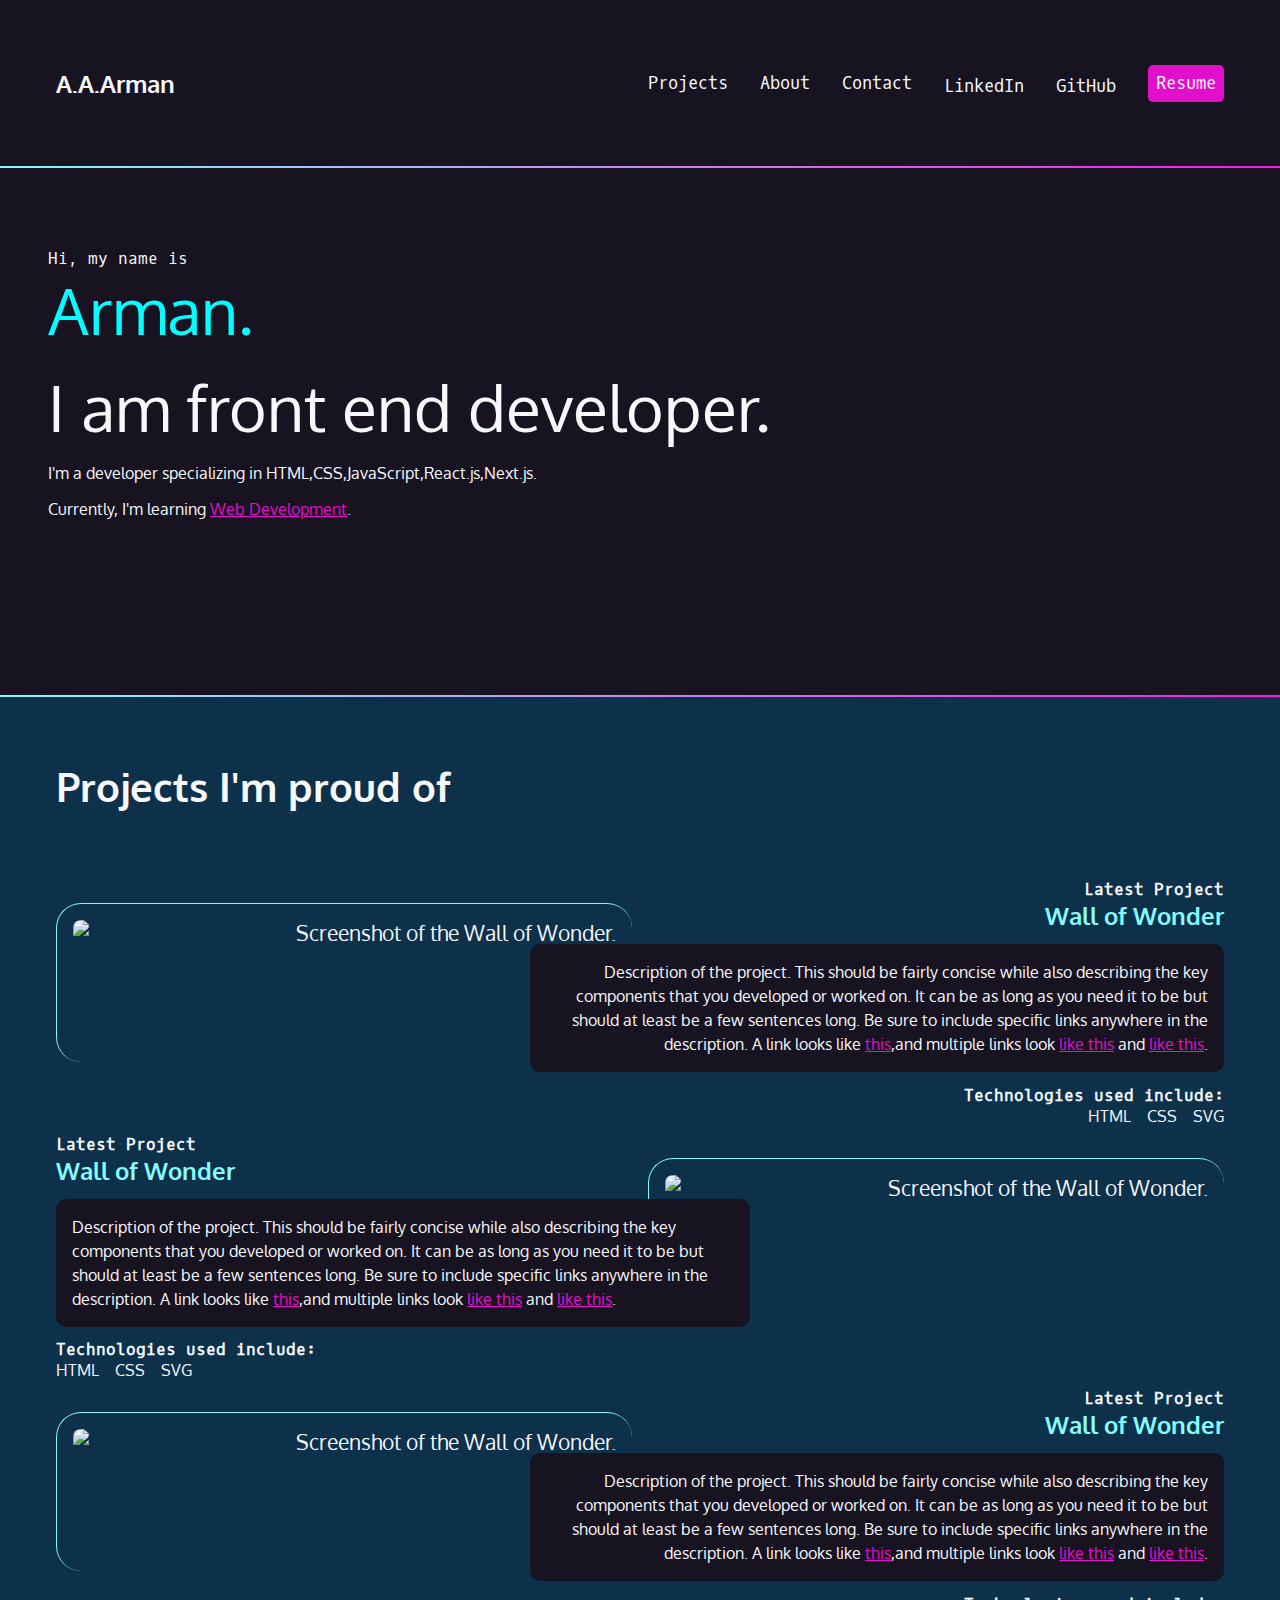
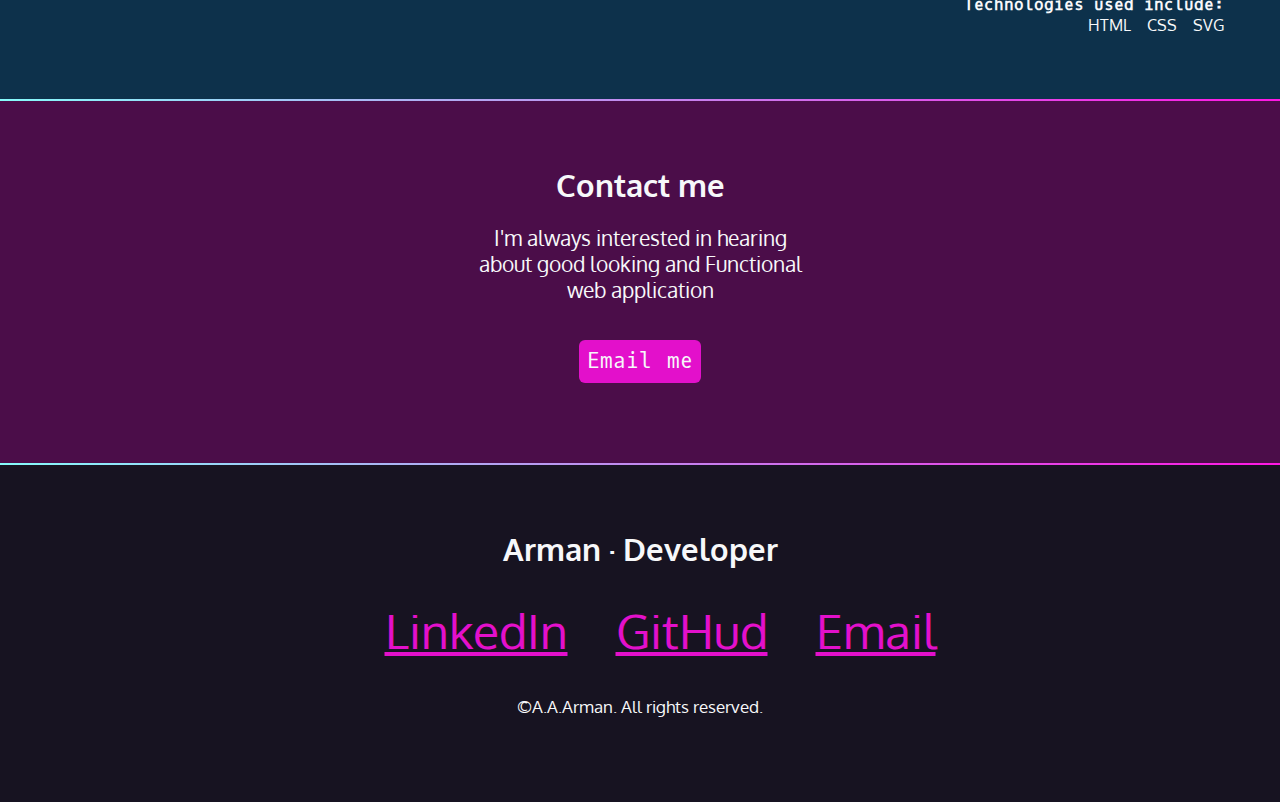
==== commit ac5af629: "fix some issue with responsiveness" ====
--- a/index.html
+++ b/index.html
@@ -23,7 +23,7 @@
   <nav>
     <ul>
       <li>
-        <h1><a href="/index.html"><span class="fa-solid fa-code"></span> <span>A.A.Arman</span></a></h1>
+        <h1><a href="#"><span class="fa-solid fa-code"></span> <span>A.A.Arman</span></a></h1>
       </li>
       <li><a href="#">Projects</a></li>
       <li><a href="about_page.html">About</a></li>
--- a/style.css
+++ b/style.css
@@ -1,5 +1,3 @@
-
-@import url('https://fonts.googleapis.com/css2?family=Noto+Sans:ital,wght@0,100;0,200;0,300;0,400;0,500;0,600;0,700;0,800;0,900;1,100;1,200;1,300;1,400;1,500;1,600;1,700;1,800;1,900&family=Oxygen:wght@300;400;700&family=Playfair+Display:ital,wght@0,400;0,700;0,800;1,900&family=Poppins:ital,wght@0,100;0,200;0,300;0,400;0,500;0,600;0,700;0,800;1,100;1,200;1,300;1,400&family=Young+Serif&display=swap');
 
 :root {
     --black: #171321;
@@ -11,7 +9,7 @@
     --white: #f7f8fa;
     --font-size: 1.3rem;
     --mono: "Oxygen mono", monospace;
-    --sans:'Oxygen', sans-serif;
+    --sans: "Oxygen", sans-serif;
   }
 
   html{
@@ -40,6 +38,7 @@
     font-size: var(--font-size);
     margin: 0;
     padding:0;
+    /* width: 350px; */
   }
 
   h1,h2,h3{
@@ -63,7 +62,7 @@
   nav{
     font-family: var(--mono);
     font-size: 80%;
-    padding: 1rem;
+    padding: 3rem 1rem;
   }
 
   nav ul{
@@ -77,7 +76,9 @@
   }
 
   nav h1 a{
-    font-size: var(--sans);
+    font-family: var(--sans);
+    font-size: 1.5rem;
+    /* background-color: red; */
   }
 
   nav li:first-child{
@@ -157,9 +158,11 @@
   .project-div{
     background-color: var(--dkblue);
   }
+ 
 
   #project{
     padding: 4rem 1rem;
+    width: 100%;
   }
 
   #project h2{
@@ -212,11 +215,11 @@
  }
 
  #contact {
-  width: 400px;
+  width: 350px;
   
   text-align: center;
   font-family:var(--sans);
-  padding: 2rem 0;
+  padding: 4rem 0;
   margin: 0 auto;
  }
 
@@ -251,7 +254,7 @@
  }
 
  footer ul{
-  width: 400px;
+  width: 100%;
   display: flex;
   margin: 2rem auto;
   justify-content: center;
@@ -291,6 +294,10 @@
 
  @media all and (min-width:550px) {
   
+  .for-width{
+    width: 1200px;
+    margin: 0 auto;
+  }
   article{
     display: grid;
     grid-template-columns: repeat(10,1fr);
@@ -299,6 +306,7 @@
   }
 
   article img{
+    order: 1;
     grid-column: 1/6;
     grid-row: 1/2;
   }
@@ -314,5 +322,19 @@
     justify-content: flex-end;
   }
 
+  #project article .reverse-text{
+    /* background-color: red; */
+    text-align: left;
+    order: 1;
+    grid-column:1/7 ;
+    z-index: 10;
+  }
+  #project article .reverse-text ul{
+    justify-content: flex-start;
+  }
+  #project article .reverse-img{
+    grid-column: 6/11;
+  }
+
   
  }